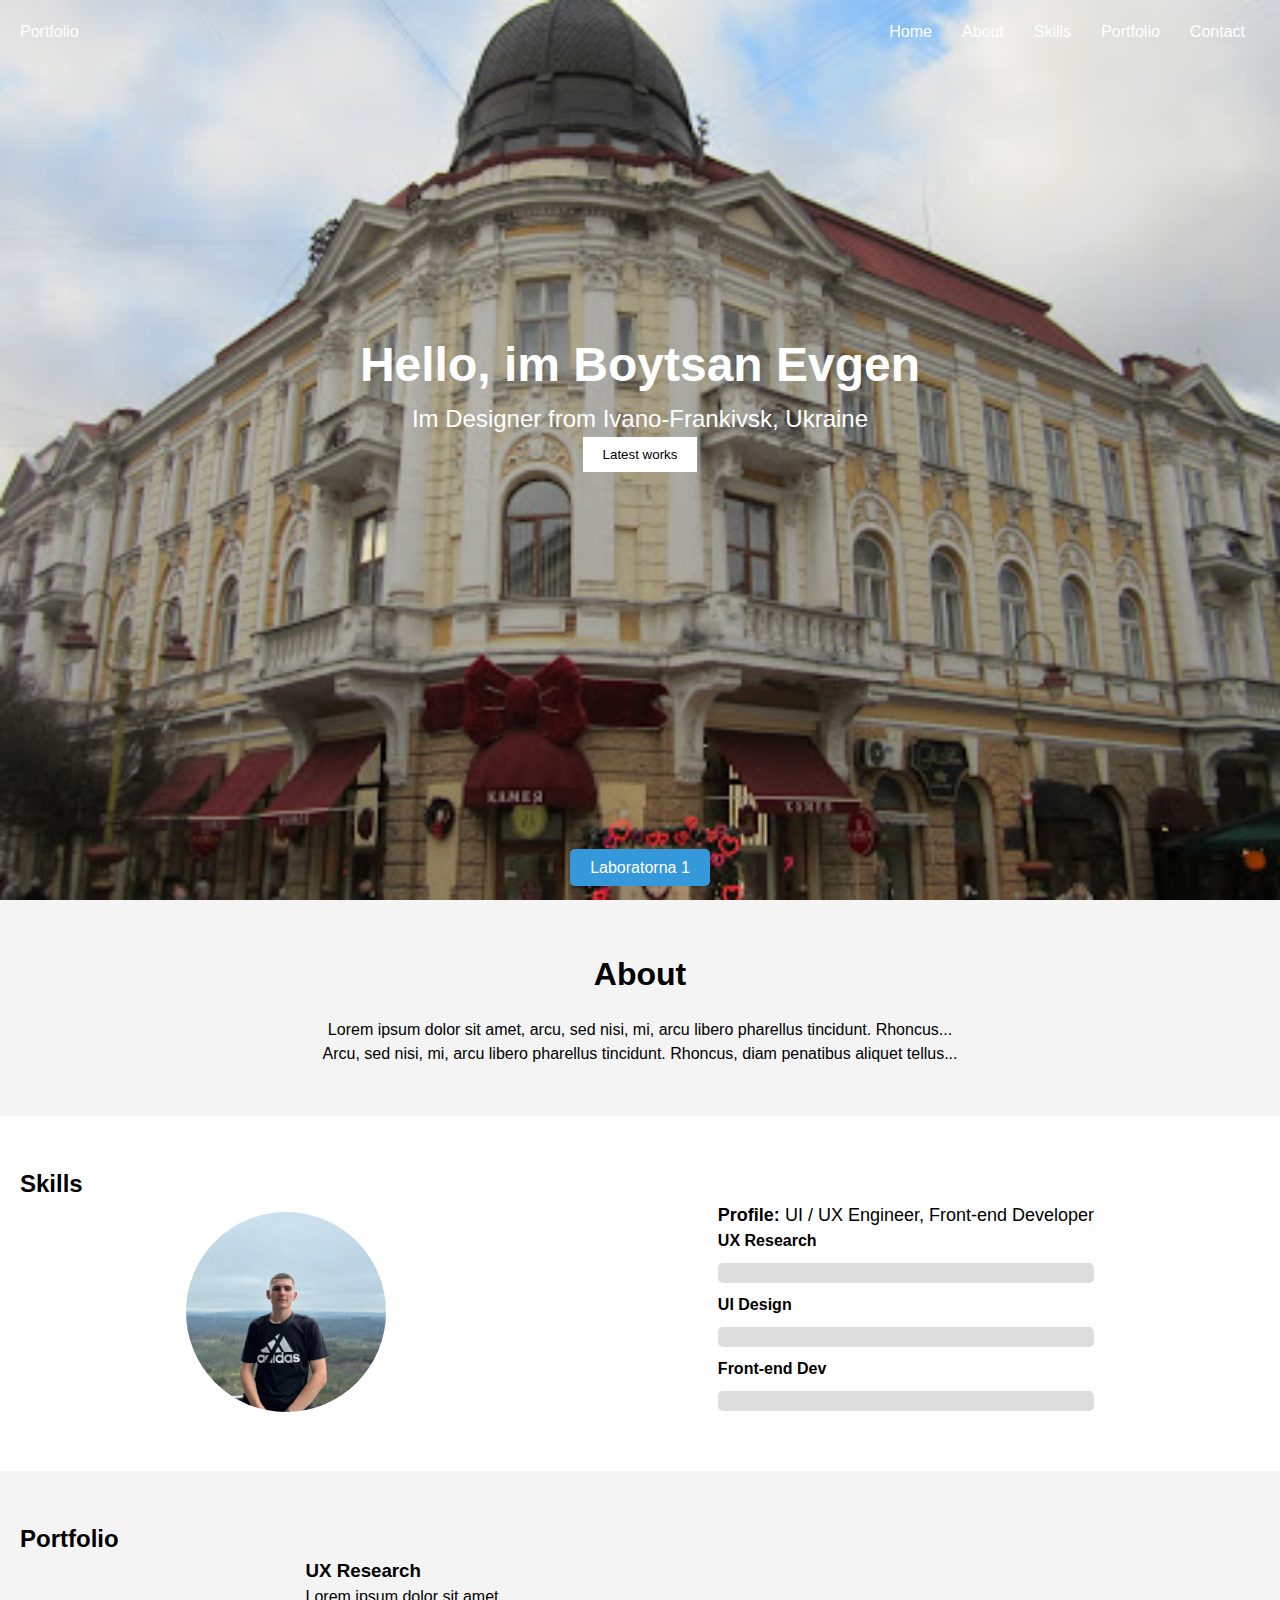
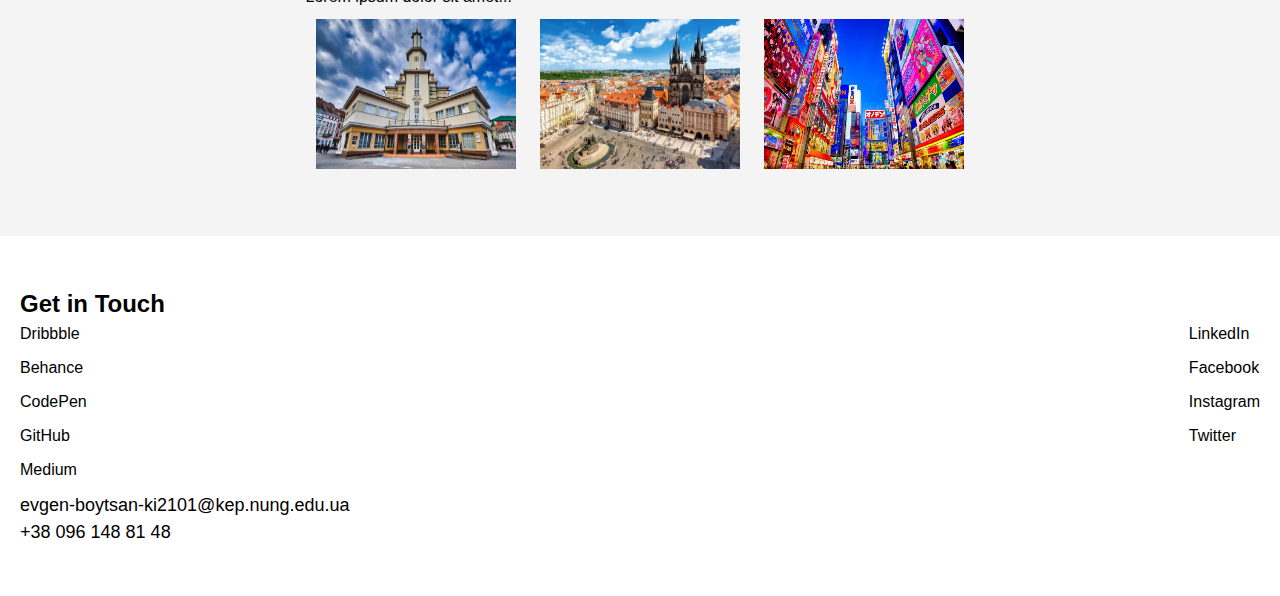
==== index.html @ e6780b82 "Add files via upload" ====
<!DOCTYPE html>
<html lang="en">
<head>
  <meta charset="UTF-8">
  <meta name="viewport" content="width=device-width, initial-scale=1.0">
  <title>Portfolio</title>
  <link rel="stylesheet" href="styles.css">
</head>
<body>

  <!-- Header Section -->
  <header class="header">
    <nav class="nav">
      <div class="logo">Portfolio</div>
      <ul class="nav-links">
        <li><a href="#">Home</a></li>
        <li><a href="#">About</a></li>
        <li><a href="#">Skills</a></li>
        <li><a href="#">Portfolio</a></li>
        <li><a href="#">Contact</a></li>
      </ul>
    </nav>
    
    <div class="header-content">
      <h1>Hello, im Boytsan Evgen</h1>
      <p>Im Designer from Ivano-Frankivsk, Ukraine</p>
      <button>Latest works</button>
    </div>

    <!-- Button Links Section -->
    <div class="button-container">
      <a href="index1.html" class="btn">Laboratorna 1</a>
    </div>
  </header>

  <!-- About Section -->
  <section class="about">
    <h2>About</h2>
    <p>Lorem ipsum dolor sit amet, arcu, sed nisi, mi, arcu libero pharellus tincidunt. Rhoncus...</p>
    <p>Arcu, sed nisi, mi, arcu libero pharellus tincidunt. Rhoncus, diam penatibus aliquet tellus...</p>
  </section>

  <!-- Skills Section -->
  <section class="skills">
    <h2>Skills</h2>
    <div class="skills-content">
      <img src="profile.jpg" alt="Profile Image" class="profile-img">
      
      <div class="skills-details">
        <p><strong>Profile:</strong> UI / UX Engineer, Front-end Developer</p>
        
        <!-- Skills Progress Bars -->
        <div class="skill">
          <div><strong>UX Research</strong></div>
          <div class="progress-bar"><div class="progress" style="width: 90%;"></div></div>
        </div>
        
        <div class="skill">
          <div><strong>UI Design</strong></div>
          <div class="progress-bar"><div class="progress" style="width: 80%;"></div></div>
        </div>
        
        <div class="skill">
          <div><strong>Front-end Dev</strong></div>
          <div class="progress-bar"><div class="progress" style="width: 70%;"></div></div>
        </div>
      </div>
    </div>
  </section>

  <!-- Portfolio Section -->
  <section class="portfolio">
    <h2>Portfolio</h2>
    <div class="portfolio-content">
      <div class="project">
        <h3>UX Research</h3>
        <p>Lorem ipsum dolor sit amet...</p>
        <div class="project-images">
          <img src="photo1.jpg" alt="Project Image 1">
          <img src="photo2.jpg" alt="Project Image 2">
          <img src="photo3.jpg" alt="Project Image 3">
        </div>
      </div>
    </div>
  </section>

  <!-- Contact Section -->
  <footer class="contact">
    <h2>Get in Touch</h2>
    <div class="contact-info">
      <ul>
        <li>Dribbble</li>
        <li>Behance</li>
        <li>CodePen</li>
        <li>GitHub</li>
        <li>Medium</li>
      </ul>
      <ul>
        <li>LinkedIn</li>
        <li>Facebook</li>
        <li>Instagram</li>
        <li>Twitter</li>
      </ul>
    </div>

    <!-- Contact Details -->
    <div class="contact-email">
      <p>evgen-boytsan-ki2101@kep.nung.edu.ua</p>
      <p>+38 096 148 81 48</p>
    </div>
  </footer>

</body>
</html>
---- styles.css ----
/* Загальні налаштування */
* {
    margin: 0;
    padding: 0;
    box-sizing: border-box;
    font-family: Arial, sans-serif;
}

body {
    font-size: 16px;
    line-height: 1.5;
}

/* Header */
.header {
    background: url('background.jpg') no-repeat center center/cover;
    height: 100vh;
    color: white;
    display: flex;
    flex-direction: column;
    justify-content: space-between;
}

.nav {
    display: flex;
    justify-content: space-between;
    padding: 20px;
}

.nav-links {
    display: flex;
    list-style: none;
}

.nav-links li {
    margin: 0 15px;
}

.nav-links a {
    color: white;
    text-decoration: none;
}

/* Контент заголовка */
.header-content {
    text-align: center;
    margin-bottom: 100px;
}

.header-content h1 {
    font-size: 48px;
}

.header-content p {
    font-size: 24px;
}

button {
    padding: 10px 20px;
    background-color: #fff;
    color: #000;
    border: none;
    cursor: pointer;
}

/* Секція "Про мене" */
.about {
    padding: 50px 20px;
    background-color: #f4f4f4;
    text-align: center;
}

.about h2 {
    font-size: 32px;
    margin-bottom: 20px;
}

/* Секція навичок */
.skills {
    padding: 50px 20px;
}

.skills-content {
    display: flex;
    align-items: center;
    justify-content: space-around;
}

.skills-content img {
    width: 200px;
    height: 200px;
    border-radius: 50%;
}

.skills-details {
    max-width: 500px;
}

.skills-details div {
    margin-bottom: 10px;
}

.skills-details p {
    font-size: 18px;
}

/* Прогрес бари */
.progress-bar {
    background-color: #ddd;
    border-radius: 5px;
    height: 20px;
    width: 100%;
    margin-bottom: 20px;
    position: relative;
}

.progress {
    height: 100%;
    border-radius: 5px;
    transition: width 0.3s ease;
}

.progress:nth-child(2) {
    background-color: #f39c12;
}

.progress:nth-child(4) {
    background-color: #e74c3c;
}

.progress:nth-child(6) {
    background-color: #3498db;
}

.progress:nth-child(8) {
    background-color: #2ecc71;
}

/* Секція портфоліо */
.portfolio {
    padding: 50px 20px;
    background-color: #f4f4f4;
}

.portfolio-content {
    display: flex;
    flex-direction: column;
    align-items: center;
}

.project-images img {
    width: 200px;
    height: 150px;
    margin: 10px;
}

/* Контактна секція */
.contact {
    padding: 50px 20px;
    background-color: #fff;
}

.contact-info {
    display: flex;
    justify-content: space-between;
}

.contact-info ul {
    list-style: none;
}

.contact-info ul li {
    margin-bottom: 10px;
}

.contact-email p {
    font-size: 18px;
}

/* Кнопки */
.button-container {
    text-align: center;
    margin: 20px 0;
}

.btn {
    padding: 10px 20px;
    background-color: #3498db;
    color: white;
    text-decoration: none;
    border-radius: 5px;
    margin: 0 10px;
    transition: background-color 0.3s ease;
}

.btn:hover {
    background-color: #2980b9;
}
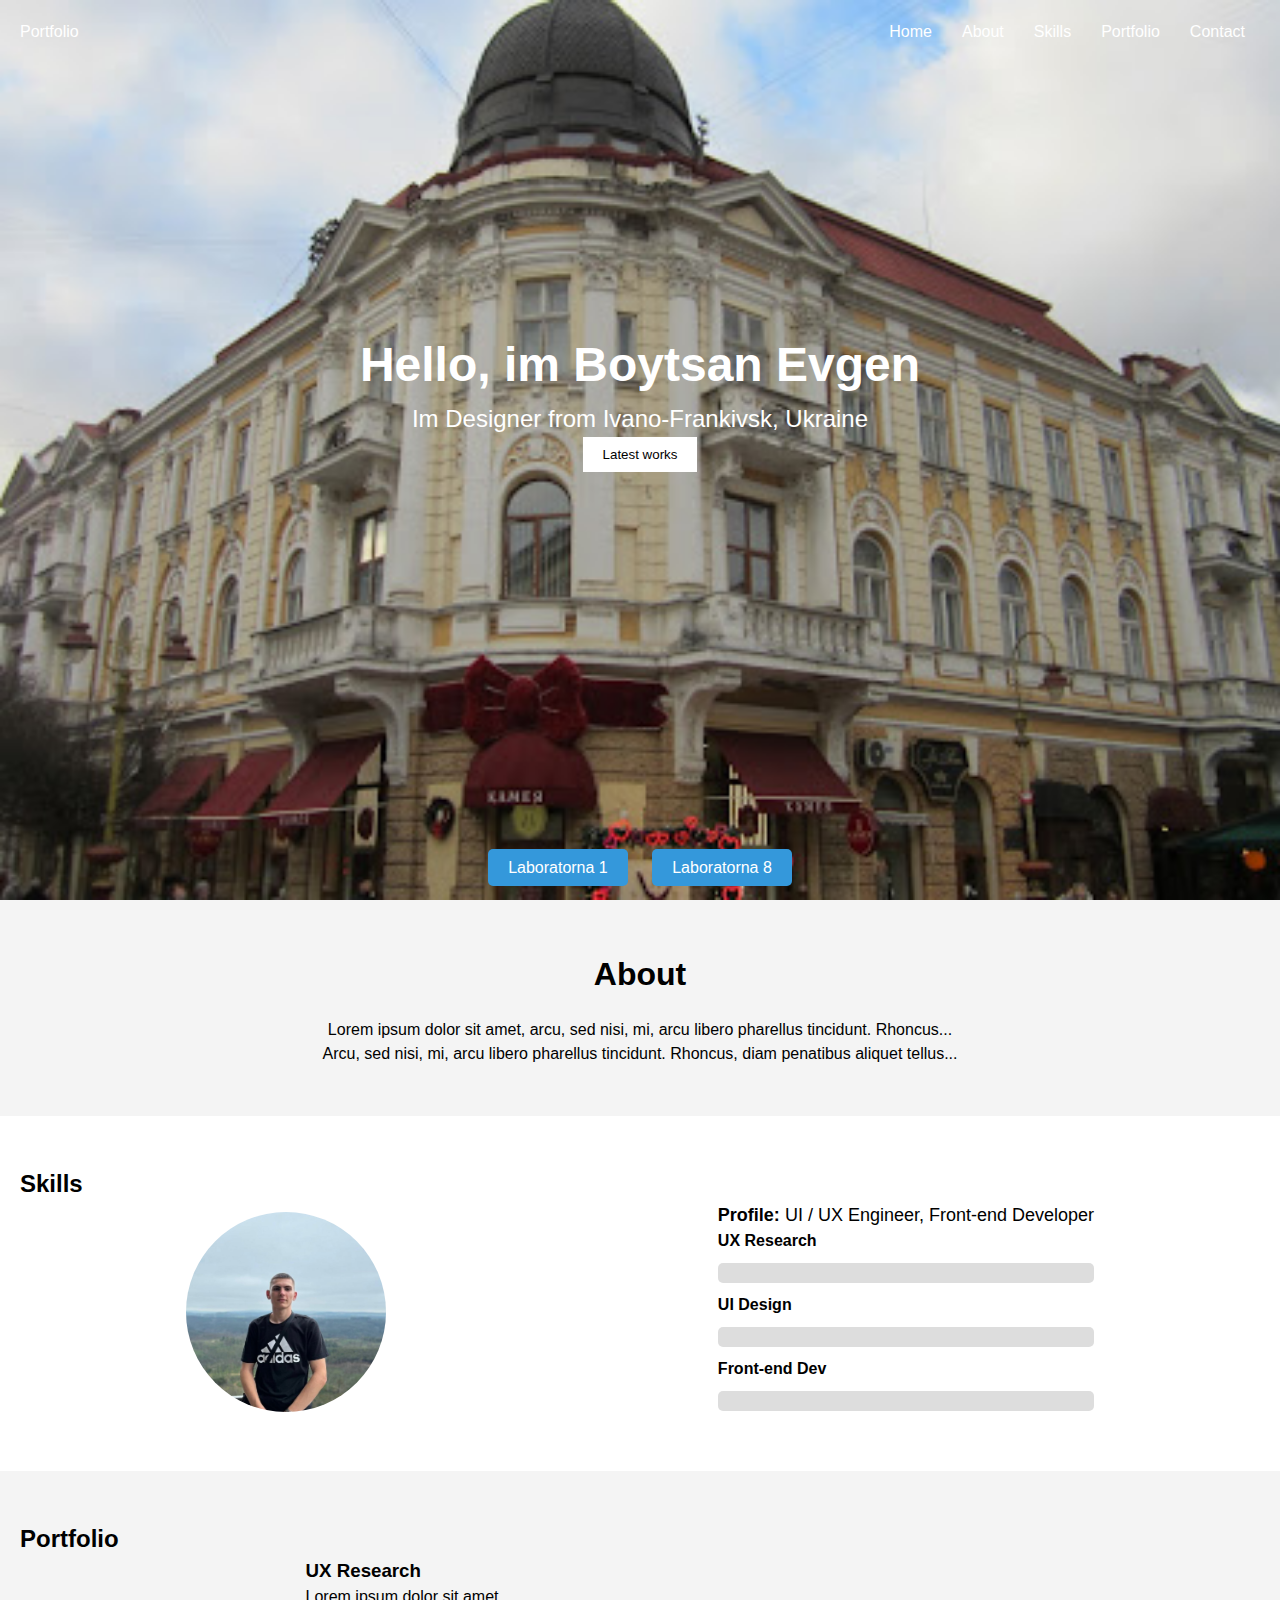
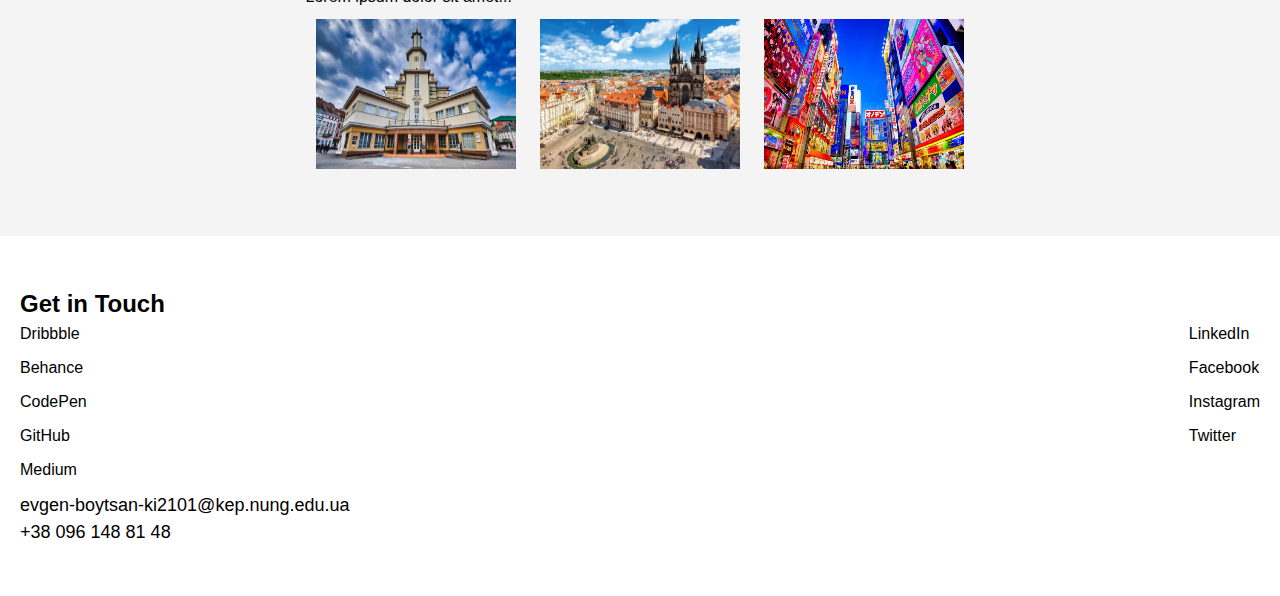
==== commit 6e44e8d9: "Add files via upload" ====
--- a/index.html
+++ b/index.html
@@ -30,6 +30,7 @@
     <!-- Button Links Section -->
     <div class="button-container">
       <a href="index1.html" class="btn">Laboratorna 1</a>
+      <a href="index8.html" class="btn">Laboratorna 8</a>
     </div>
   </header>
 
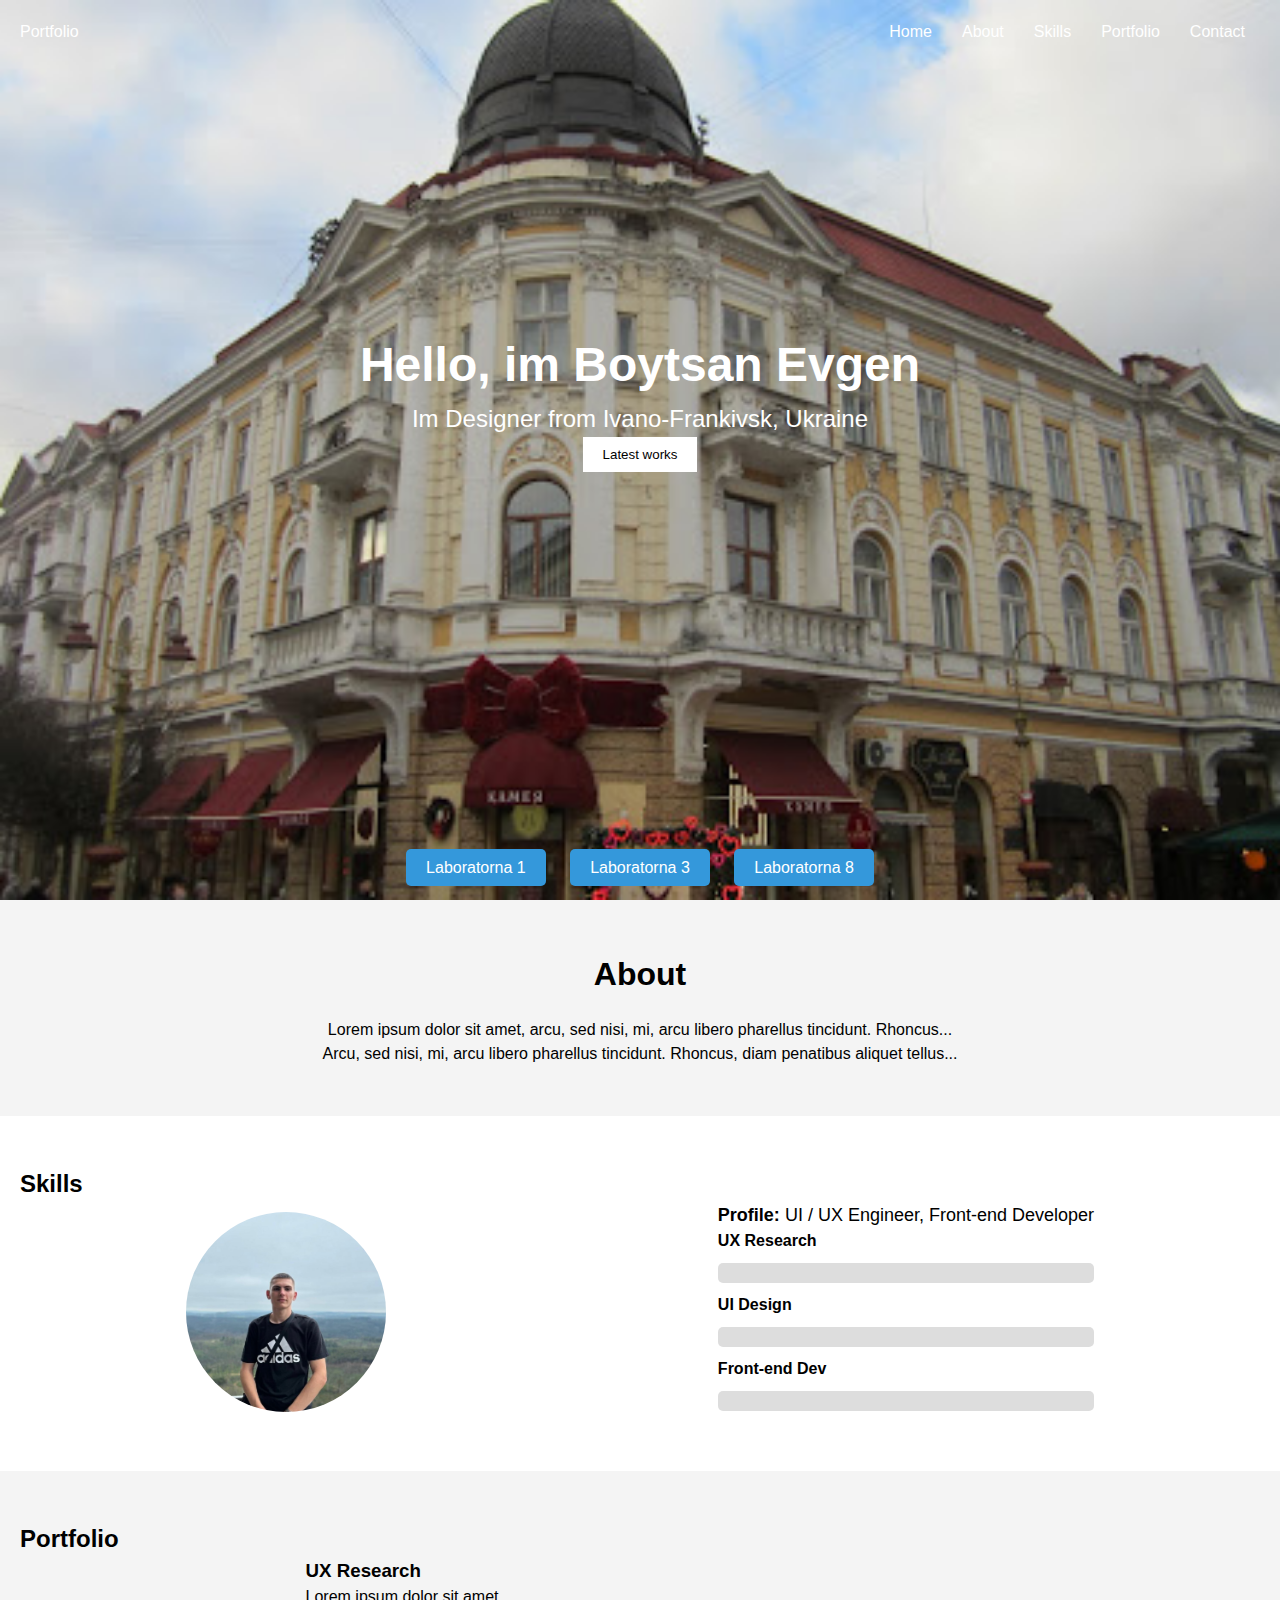
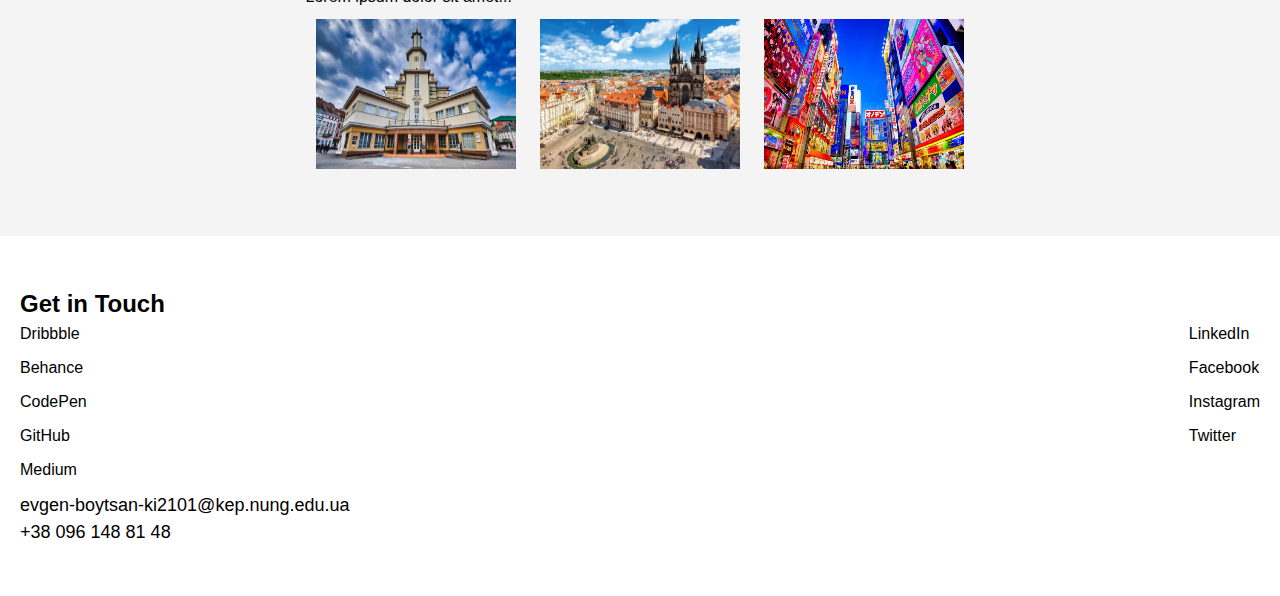
==== commit 7121aebf: "index.html" ====
--- a/index.html
+++ b/index.html
@@ -30,6 +30,7 @@
     <!-- Button Links Section -->
     <div class="button-container">
       <a href="index1.html" class="btn">Laboratorna 1</a>
+      <a href="index3.html" class="btn">Laboratorna 3</a>
       <a href="index8.html" class="btn">Laboratorna 8</a>
     </div>
   </header>
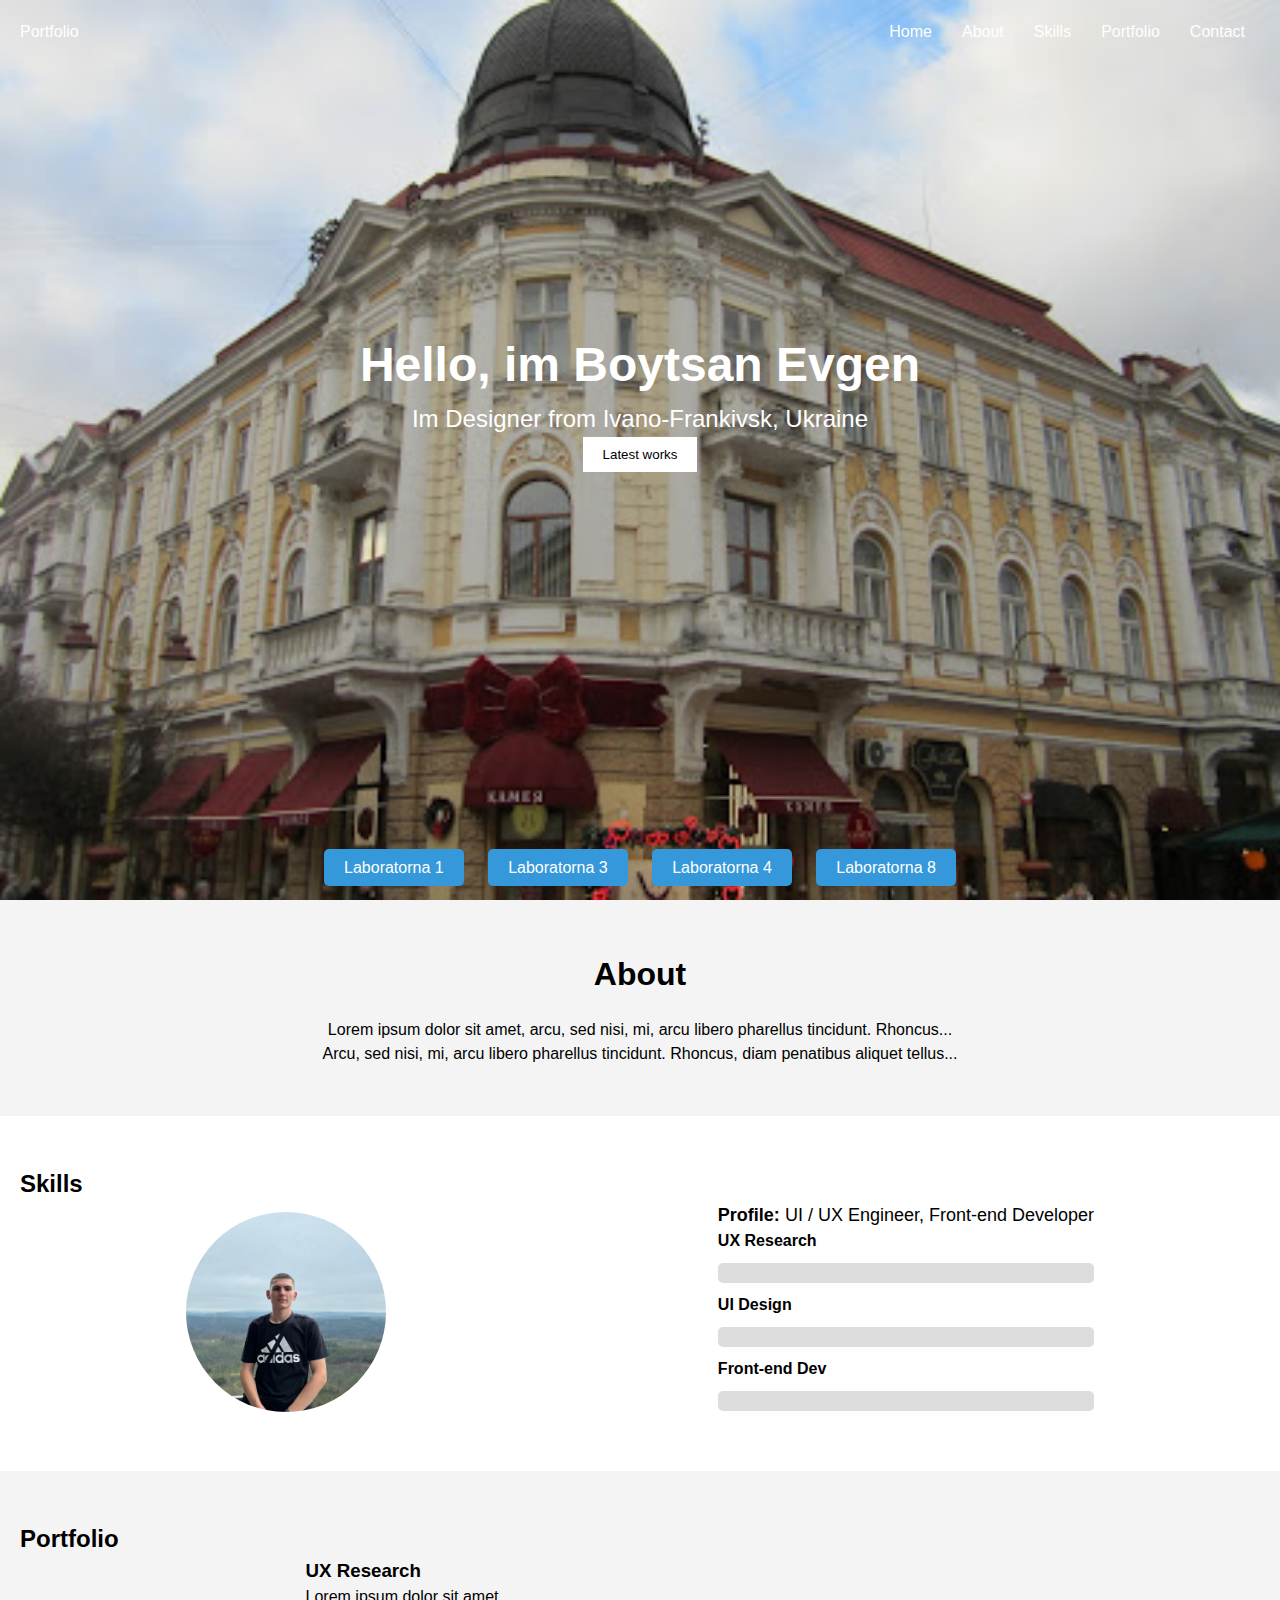
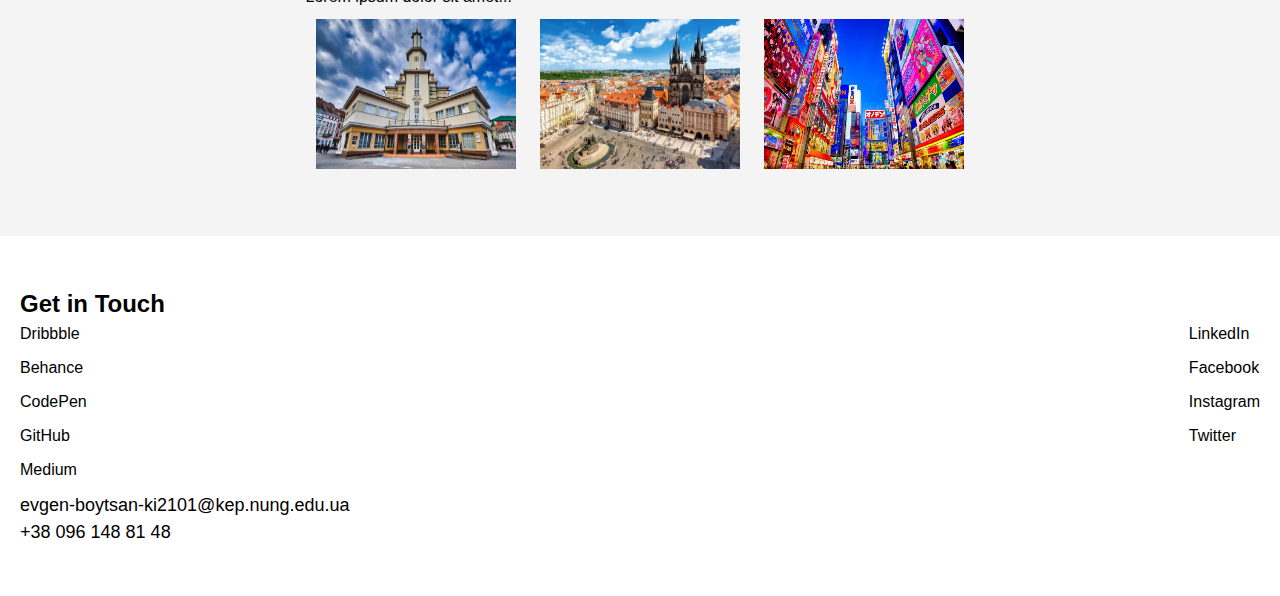
==== commit 9ac0c39e: "index.html" ====
--- a/index.html
+++ b/index.html
@@ -31,6 +31,7 @@
     <div class="button-container">
       <a href="index1.html" class="btn">Laboratorna 1</a>
       <a href="index3.html" class="btn">Laboratorna 3</a>
+      <a href="index4.html" class="btn">Laboratorna 4</a>
       <a href="index8.html" class="btn">Laboratorna 8</a>
     </div>
   </header>
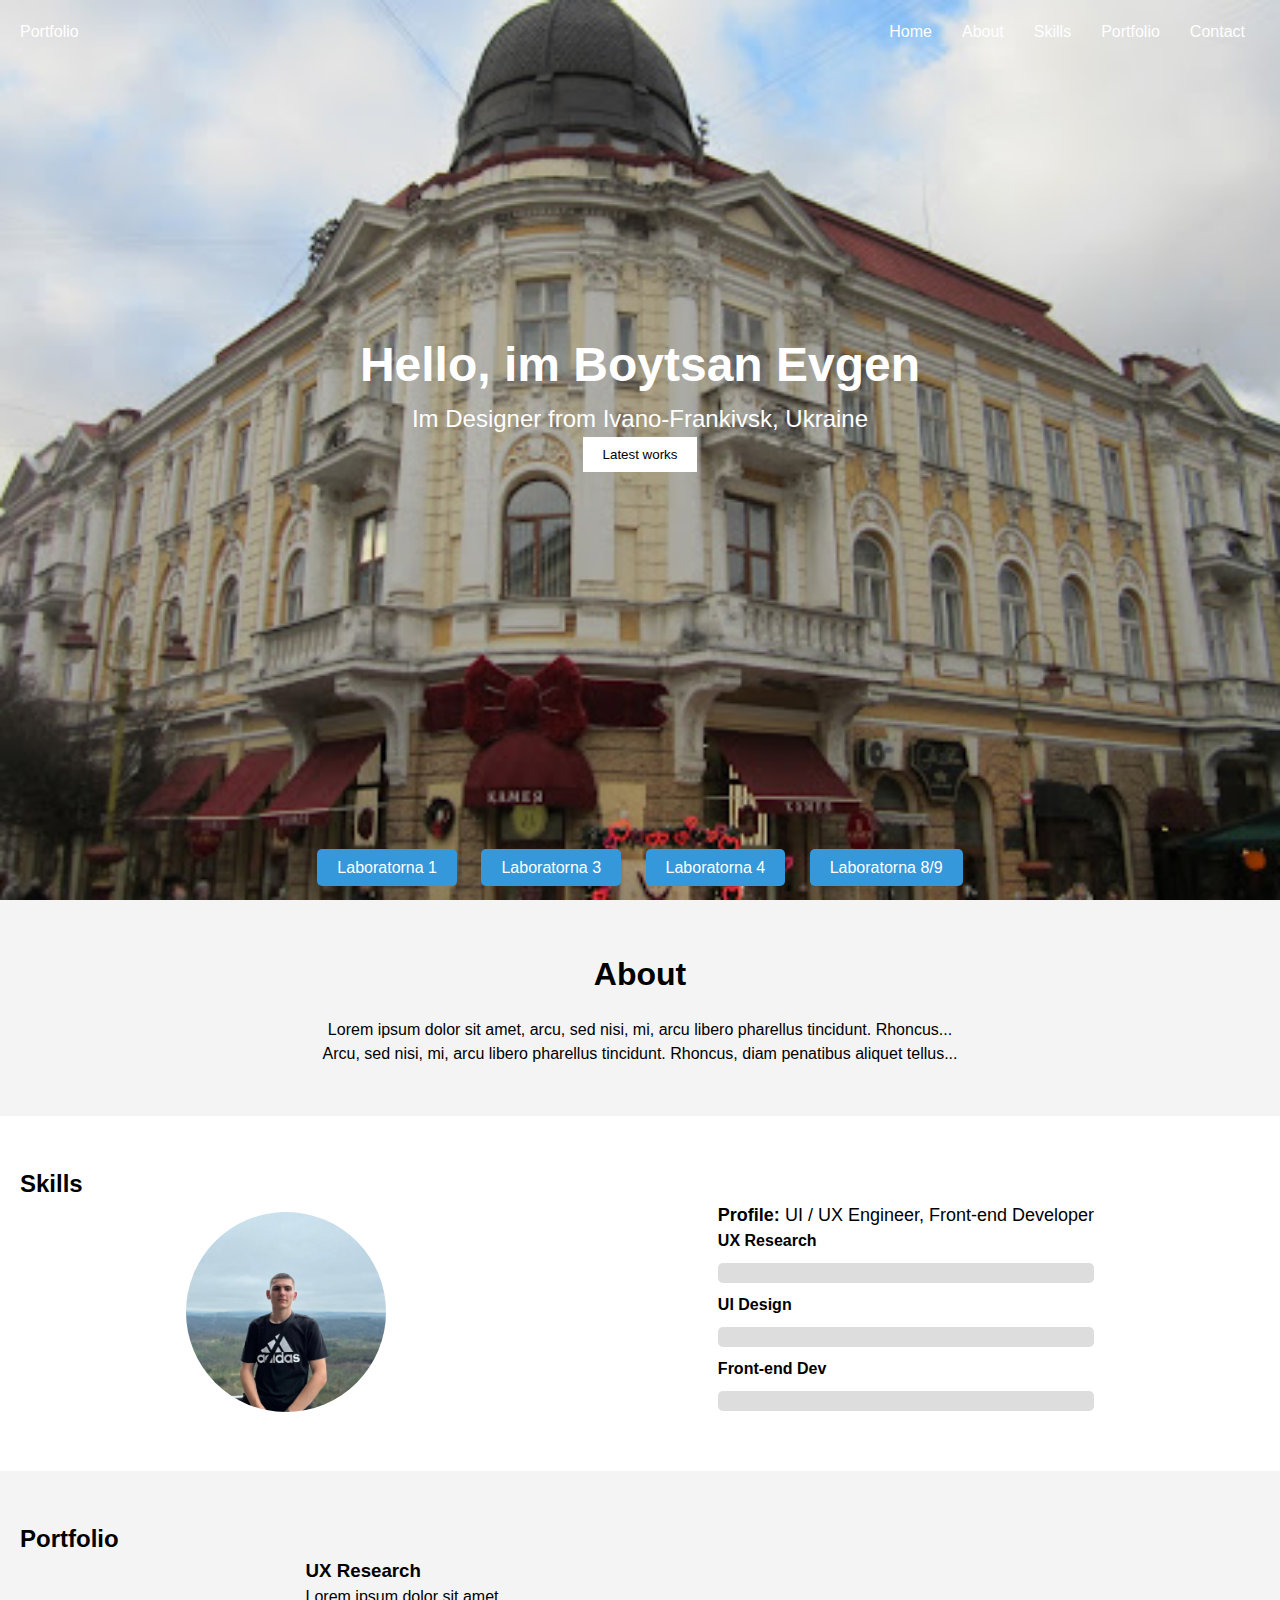
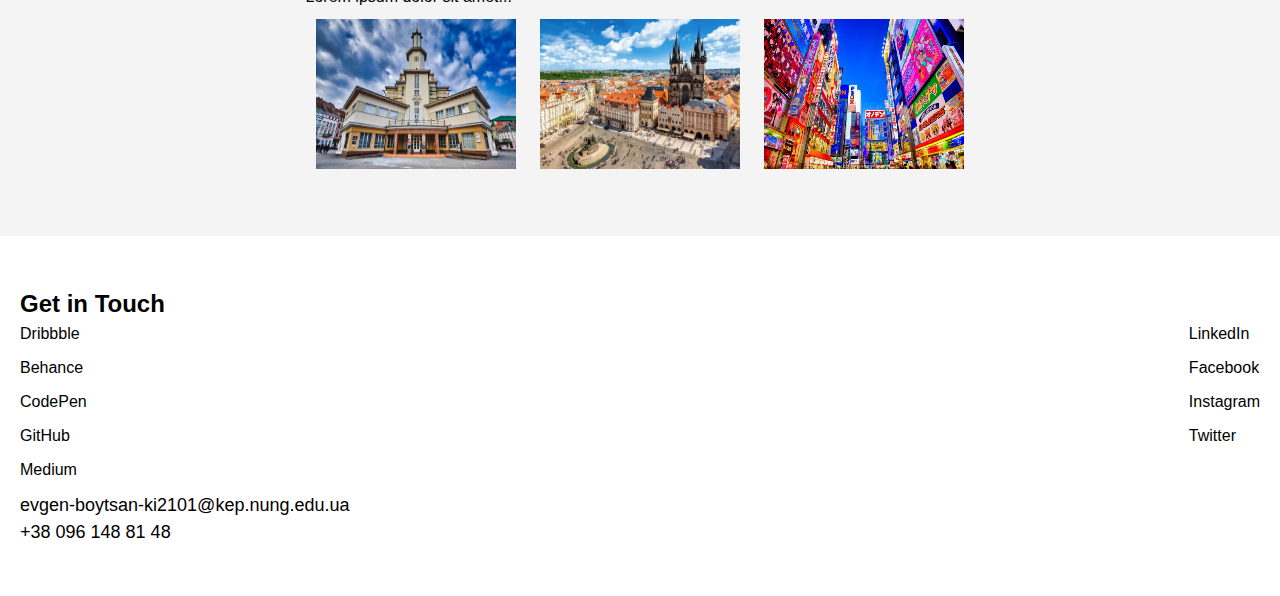
==== commit 7cfe6b51: "Update index.html" ====
--- a/index.html
+++ b/index.html
@@ -32,7 +32,7 @@
       <a href="index1.html" class="btn">Laboratorna 1</a>
       <a href="index3.html" class="btn">Laboratorna 3</a>
       <a href="index4.html" class="btn">Laboratorna 4</a>
-      <a href="index8.html" class="btn">Laboratorna 8</a>
+      <a href="index8.html" class="btn">Laboratorna 8/9</a>
     </div>
   </header>
 
